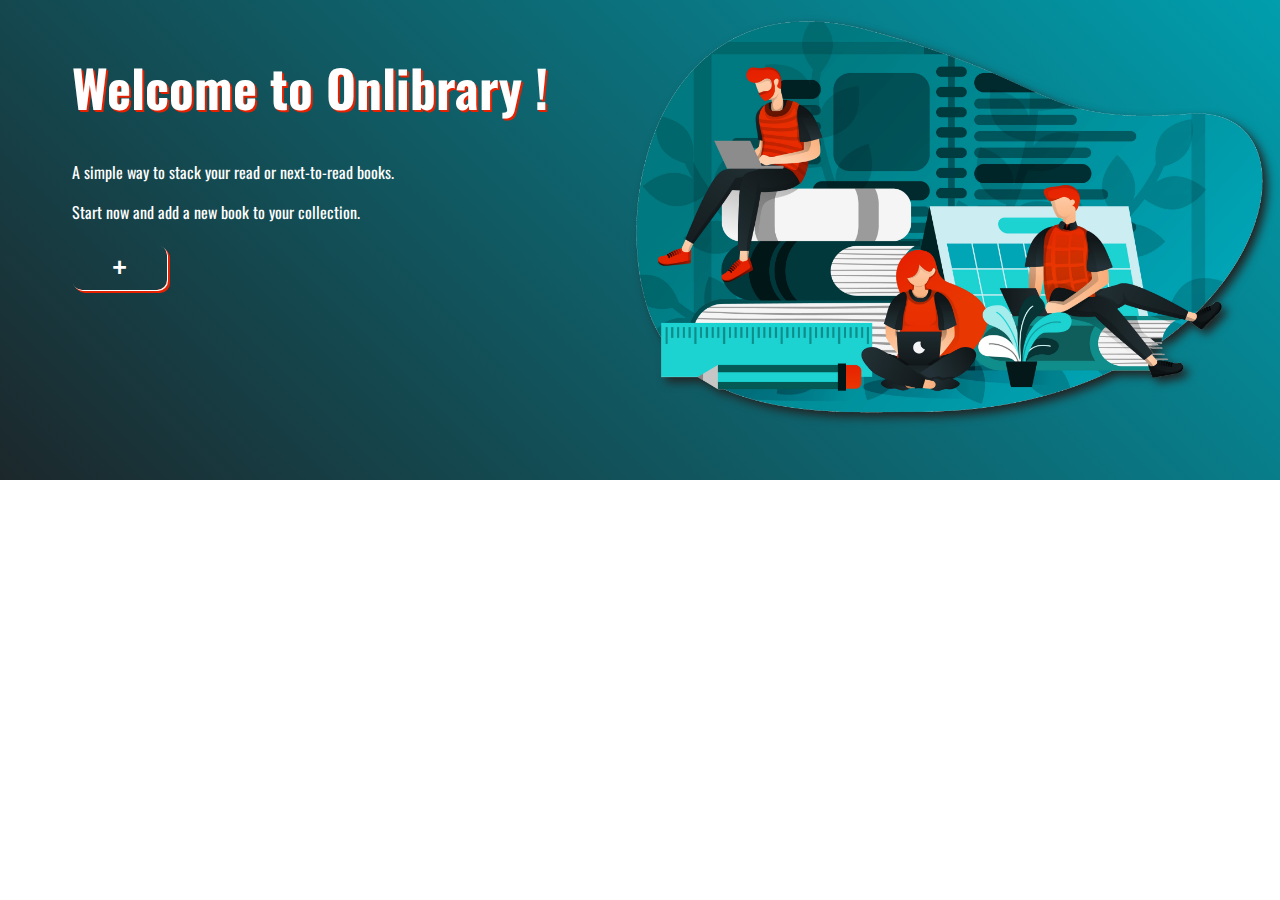
==== essais.html @ 9c0d2e5e "Project start" ====
<!DOCTYPE html>
<html lang="en">
<head>
    <meta charset="UTF-8">
    <meta http-equiv="X-UA-Compatible" content="IE=edge">
    <meta name="viewport" content="width=device-width, initial-scale=1.0">
    <title>Library Collection</title>
    <link rel="stylesheet" href="essai.css">
    <script src="essai.js" defer></script>
   
</head>
<body>
    <div class="mask">
        <div class="header">
                <div>
                    <h1>Welcome to Onlibrary !</h1>
                    <p>A simple way to stack your read or next-to-read books.</p>
                    <p>Start now and add a new book to your collection.</p>
                    <button class="addBook">+</button>
                </div>
                <img src="illu2.png" alt="">
        </div>

        <div class="main">
            <div class="container">
            </div>
        </div>
    </div>

    <div class="formContainer">
        <button class="cancelForm">X</button>
        <form method="post">
            <fieldset>
                <legend>Add a new book to your collection</legend>

                <div class="formField">
                    <label for="title">Book title</label>
                    <input type="text" id="title" name="title" placeholder=" " required>
                    <span></span>
                </div>

                <div class="formField">
                    <label for="author">Book author</label>
                    <input type="text" id="author" name="author" placeholder=" " required>
                    <span></span>
                </div>

                <div class="formField">
                    <label for="pages">Number of pages</label>
                    <input type="number" id="pages" name="pages" placeholder=" " required>
                    <span></span>
                </div>

                <div class="formField">
                    <label for="status">Read or not read yet ?</label>
                    <input type="text" id="status" name="status" placeholder=" " required>
                    <span></span>
                </div>

                <button type="button" class="submit">Validate</button>
            </fieldset>
        </form>
    </div>

</body>
</html>
---- essai.css ----
@import url('https://fonts.googleapis.com/css2?family=Oswald:wght@200;300;400;500;600;700&display=swap');

html{
    font-family: 'Oswald', sans-serif;
}

body{
    padding: 0;
    margin: 0;
    width: 100vw;
    height: 100vh;
    display: flex;
    justify-content: center;
    position: relative;
}

.mask{
    width: 100%;
    height: 100%;
}

.header h1{
    font-size: 4vw;
    color: white;
    text-shadow: 1px 1px #E62100, 2px 2px #E62100;
}

.header p{
    color: white;
}

.header{
    background: linear-gradient(45deg, #1C272B, #00A0B0);
    height: clamp(300px, 50%, 600px);
    width: 100%;
    position: relative;
    display: grid;
    grid-template-columns: minmax(300px,50%) 1fr;
    grid-template-rows: 100%;
    justify-items: center;
    align-items: stretch;
    padding: 15px;
}

.header > img{
    height: 90%;
    width: auto;
    filter: drop-shadow(5px 5px 5px #222);
}

.container{
    display: grid;
    grid-template-columns: repeat(auto-fit, 340px);
    margin: 35px;
    justify-items: stretch;
    gap: 75px;
}

.container div{
    background: linear-gradient(45deg, #002123, #0F616B);
    height: 180px;
    border-radius: 12px;
    color: white;
    display: grid;
    grid-template-rows: 1fr 1fr 1fr;
    align-items: center;
    padding: 20px;
    position: relative;
}

.container button{
    position: absolute;
    bottom: 18px;
    right: 20px;
}

.container div p{
    margin: 0;
    padding: 0;
}

.container div p:nth-of-type(1) {
    font-size: 25px;
    font-weight: bold;
}


.notRead{
    opacity: 0.5;
}

.formContainer{
    visibility: hidden;
    position: absolute;
    top: 50%;
    margin: auto;
    transform: translateY(-50%);
}

input + span{
    position: relative;
    display: inline;
}

input + span::before {
    content: 'required';
    font-size: clamp(7px, 0.9vw, 11px);
    padding: 0.1vw;
    background-color: var(--blue-color);
    color: white;
    position: absolute;
    top: -1.5em;
    right: 1.8em;
}

input:invalid:placeholder-shown + span::after {
    visibility: hidden;
}

input:invalid:not(:placeholder-shown) + span::after {
    content: 'x';
    font-size: clamp(7px, 0.9vw, 11px);
    color: red;
    position: absolute;
    top: 0;
    right: 3px;
    visibility: visible;
}

input:valid + span::after {
    content: ' 🗸';
    font-size: clamp(7px, 0.9vw, 11px);
    color: green;
    position: absolute;
    top: 0;
    right: 3px;
}


.formAppearance{
    visibility: visible;
}

label{
    display: block;
}

.addBook{
    background-color: transparent;
    border: none;
    color: white;
    box-shadow: 1px 1px white, 2px 2px #E62100, 3px 3px #E62100;
    font-weight: 700;
    font-size: 25px;
    border-radius: 10px;
    padding: 8px 40px;
    margin-top: 5px;
}

.addBook:hover{
    background-color: white;
    box-shadow: 1px 1px #E62100, 2px 2px #E62100;
    color: #E62100;
    margin-top: 0;
    cursor: pointer;
}
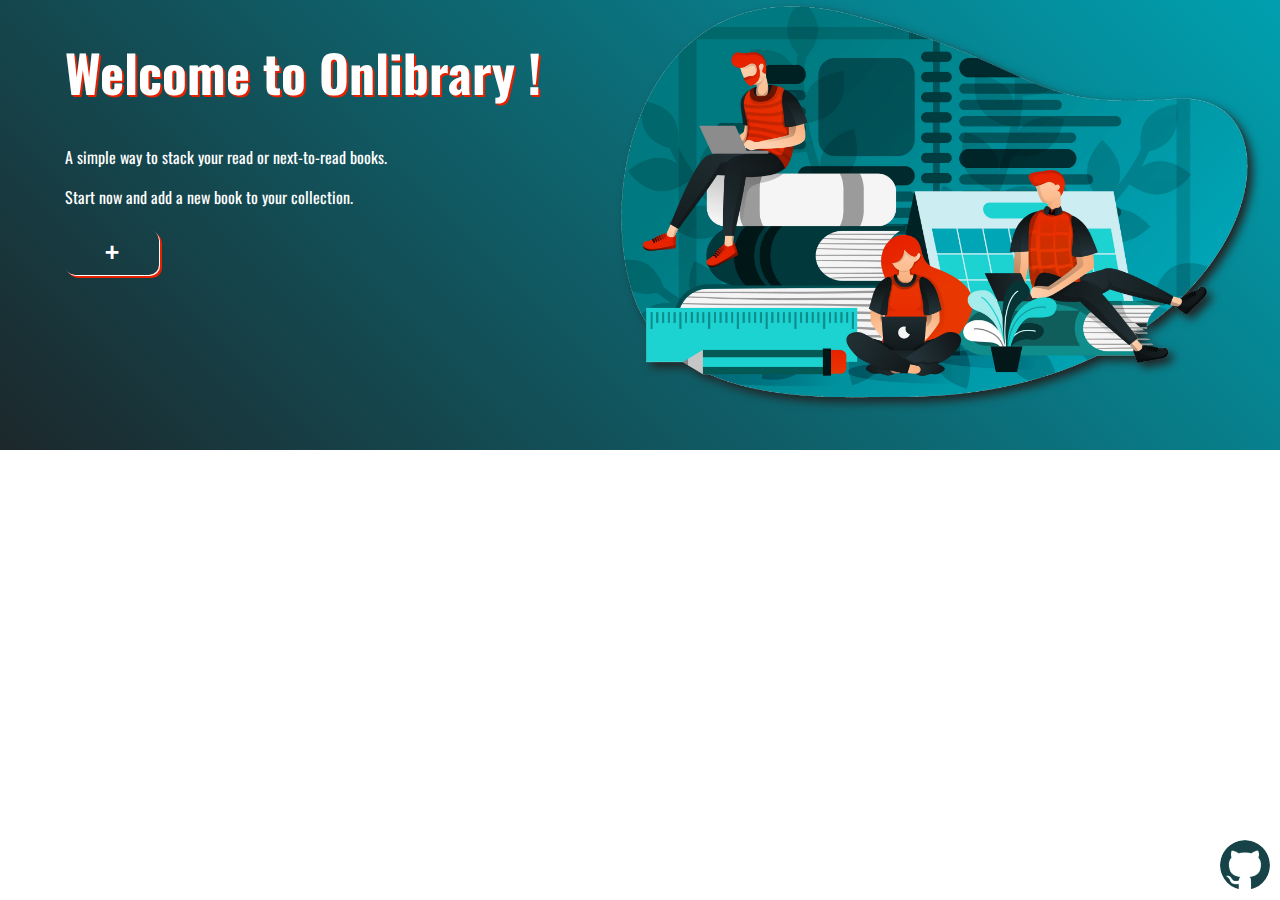
==== commit 5e7859d6: "Add functionning 'add a book' system" ====
--- a/essais.html
+++ b/essais.html
@@ -28,10 +28,11 @@
     </div>
 
     <div class="formContainer">
-        <button class="cancelForm">X</button>
         <form method="post">
             <fieldset>
                 <legend>Add a new book to your collection</legend>
+
+                <button class="cancelForm">X</button>
 
                 <div class="formField">
                     <label for="title">Book title</label>
@@ -52,9 +53,12 @@
                 </div>
 
                 <div class="formField">
-                    <label for="status">Read or not read yet ?</label>
-                    <input type="text" id="status" name="status" placeholder=" " required>
-                    <span></span>
+                    <label class="switch">Switch status to not-read yet</label>
+                        <input type="checkbox" class="FormCheckbox">
+                        <div class="slider">
+                            <span class="sliderPiece"></span>
+                        </div>
+                        <span class="statusDisplay">Book status : read</span>
                 </div>
 
                 <button type="button" class="submit">Validate</button>
@@ -62,5 +66,7 @@
         </form>
     </div>
 
+    <a href="https://github.com/jeannepietropaoli/library"><img src="iconGit.jpg" alt="github logo" id="githubLogo"></a>
+
 </body>
 </html>--- a/essai.css
+++ b/essai.css
@@ -17,12 +17,18 @@
 .mask{
     width: 100%;
     height: 100%;
+    padding: 0;
+    margin: 0;
 }
 
 .header h1{
     font-size: 4vw;
     color: white;
     text-shadow: 1px 1px #E62100, 2px 2px #E62100;
+}
+
+.header > div >*{
+    margin-left: 15px;
 }
 
 .header p{
@@ -39,7 +45,6 @@
     grid-template-rows: 100%;
     justify-items: center;
     align-items: stretch;
-    padding: 15px;
 }
 
 .header > img{
@@ -56,7 +61,7 @@
     gap: 75px;
 }
 
-.container div{
+.container>div{
     background: linear-gradient(45deg, #002123, #0F616B);
     height: 180px;
     border-radius: 12px;
@@ -68,6 +73,15 @@
     position: relative;
 }
 
+.container>div>span{
+    display: flex;
+    align-items: center;
+}
+
+.container>div>span>span{
+    margin-left: 20px;
+}
+
 .container button{
     position: absolute;
     bottom: 18px;
@@ -95,29 +109,64 @@
     top: 50%;
     margin: auto;
     transform: translateY(-50%);
-}
-
-input + span{
+    width: 350px;
+    padding: 40px;
+}
+
+form{
+    color: #1E292D;
+    border: 1px solid #1E292D;
+    padding: 40px;
+    position: relative;
+}
+
+
+.cancelForm{
+    position: absolute;
+    top: 0;
+    right: 0;
+    background: none;
+    border: none;
+    color: #1E292D;
+    font-weight: bold;
+}
+
+.blur{
+    background: lightgray;
+    filter: blur(5px);
+    -webkit-filter: blur(5px);
+    -moz-filter: blur(5px);
+    -o-filter: blur(5px);
+    -ms-filter: blur(5px);
+}
+
+fieldset{
+    border: none;
+}
+
+input[required] + span{
     position: relative;
     display: inline;
 }
 
-input + span::before {
+input[required] + span::before {
     content: 'required';
     font-size: clamp(7px, 0.9vw, 11px);
     padding: 0.1vw;
     background-color: var(--blue-color);
     color: white;
+    background-color: #15454C;
     position: absolute;
     top: -1.5em;
     right: 1.8em;
-}
-
-input:invalid:placeholder-shown + span::after {
+    padding: 1px 8px;
+}
+
+input[required]:invalid:placeholder-shown + span::after {
     visibility: hidden;
 }
 
-input:invalid:not(:placeholder-shown) + span::after {
+input[required]:invalid:not(:placeholder-shown) + span::after {
     content: 'x';
     font-size: clamp(7px, 0.9vw, 11px);
     color: red;
@@ -127,7 +176,7 @@
     visibility: visible;
 }
 
-input:valid + span::after {
+input[required]:valid + span::after {
     content: ' 🗸';
     font-size: clamp(7px, 0.9vw, 11px);
     color: green;
@@ -165,4 +214,61 @@
     cursor: pointer;
 }
 
-
+#githubLogo{
+    position: fixed;
+    bottom: 10px;
+    right: 10px;
+    height: 50px;
+    width: 50px;
+    border-radius: 50%;
+    transition: 0.5s;
+}
+
+#githubLogo:hover{
+    transform: rotate(-360deg);
+    transition: 0.5s;
+    bottom: 19px;
+}
+
+.switch{
+    display: block;
+}
+
+.slider {
+    position: relative;
+    width: 70px;
+    height: 20px;
+    background-color: lightgrey;
+    display: inline-block;
+    cursor: pointer;
+    transition: all 500ms cubic-bezier(0.34, 1.36, 0.2, 1);
+}
+  
+.slider>span{
+    position: absolute;
+    top: 2px;
+    left: 2px;
+    width: 33px;
+    height: 16px;
+    background-color: white;
+}   
+
+/*input[value='not read yet'].slider::before{
+    position: absolute;
+    top: 2px;
+    right: 2px;
+    width: 33px;
+    height: 16px;
+    background-color: red;
+}
+
+input:checked + .slider:before{
+    transform: translateX(26px);
+} */
+
+input[type='checkbox']{
+    opacity: 0;
+    margin: 0;
+    width: 0;
+}
+
